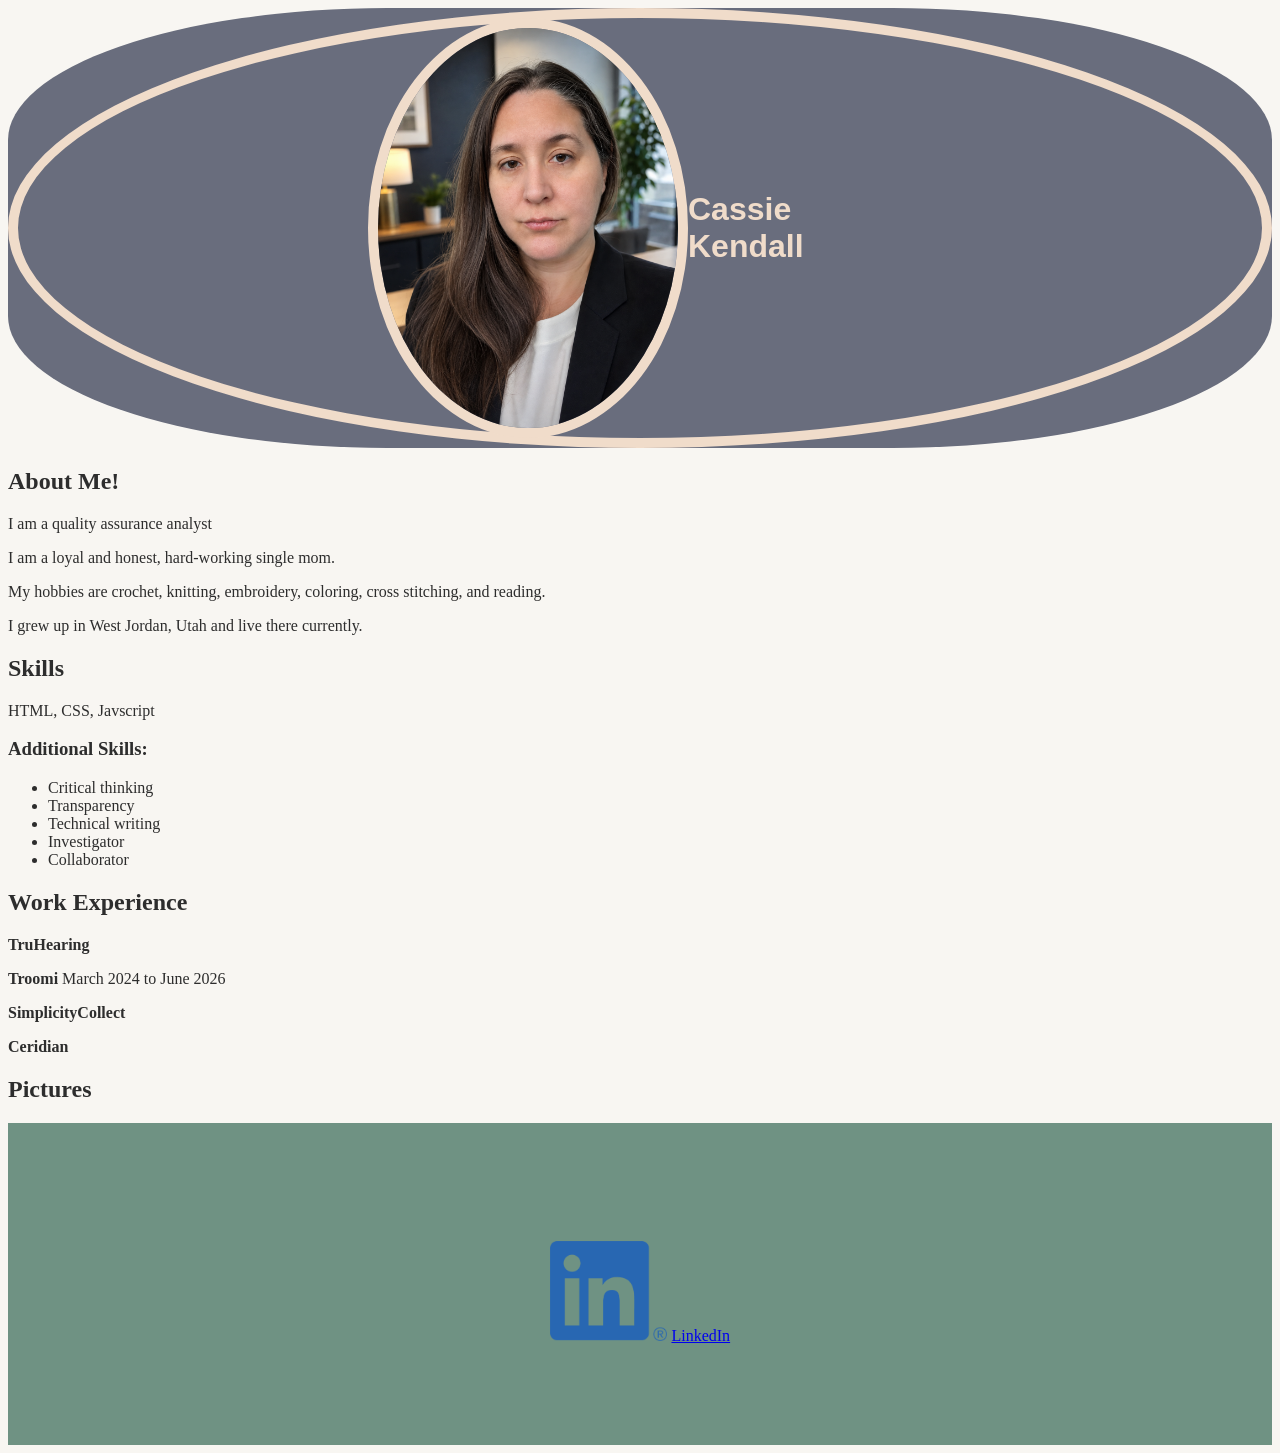
==== index.html @ 5a5cab31 "Initial upload html, css, images" ====
<!DOCTYPE html>
<html lang="en">
<head>
    <meta charset="UTF-8">
    <meta name="viewport" content="width=device-width, initial-scale=1.0">
    <title>Cassie Kendall</title>
    <link rel="stylesheet" href="styles.css">
</head>
<body>
    <header>
        <div class="intro">
        <img src="mypic.png" width="300" alt="Cassie Kendall" border="10px" class="border" align="center"/>
        
                 <h1>Cassie Kendall</h1>
                 
            </div>
              </header>
    <main class="main">
        <section>
            <h2>About Me!</h2>
            <p>I am a quality assurance analyst</p>
            <p>I am a loyal and honest, hard-working single mom.</p>
            <p>My hobbies are crochet, knitting, embroidery, coloring, cross stitching, and reading.</p>
            <p>I grew up in West Jordan, Utah and live there currently.</p>
        </section>
        <section>
            <h2>Skills</h2>
            <p>HTML, CSS, Javscript</p>
            <h3>Additional Skills:</h3>
            <ul>
            <li>Critical thinking</li>
            <li>Transparency</li>
            <li>Technical writing</li>
            <li>Investigator</li>
            <li>Collaborator</li>
            </ul>
        </section>
        <section>
            <h2>Work Experience</h2>
            <p><b>TruHearing</b></p>
            <p><b>Troomi </b>March 2024 to June 2026</p>
            <p><b>SimplicityCollect</b></p>
            <p><b>Ceridian</b></p>
        </section>
        <section>
            <h2>Pictures</h2>
        </section>
    </main>
<footer class="cntr">
    <br>
    <img src="LI-In-Bug.png" height="100" alt="LinkedIn icon"/>
    <a href="https://www.linkedin.com/in/cassandra-kendall-381301ab">LinkedIn</a>
    <br>
</footer>
</body>
</html>
---- styles.css ----
body {color:#2D2D2D; 
    background-color:#F8F6F2;}
header {display: flex;     
        justify-content: space-around;
        
        background-color:#696d7d;
        color:#f0dcca;
        border-radius: 30%;
        font-family:'Segoe UI', Tahoma, Geneva, Verdana, sans-serif
    }
footer {background-color:#6F9283;
    color:#F0DCCA;
    padding: 100px
}

.cntr {
    text-align: center;}
.intro {display: flex;
    
    align-items: center;
    
    border: 10px solid;
    border-radius: 80%;
    padding-left: 350px;
    padding-right: 350px;

    align-content: center;

    }
.border {border-radius: 50%}
.main {max-width: 800px}
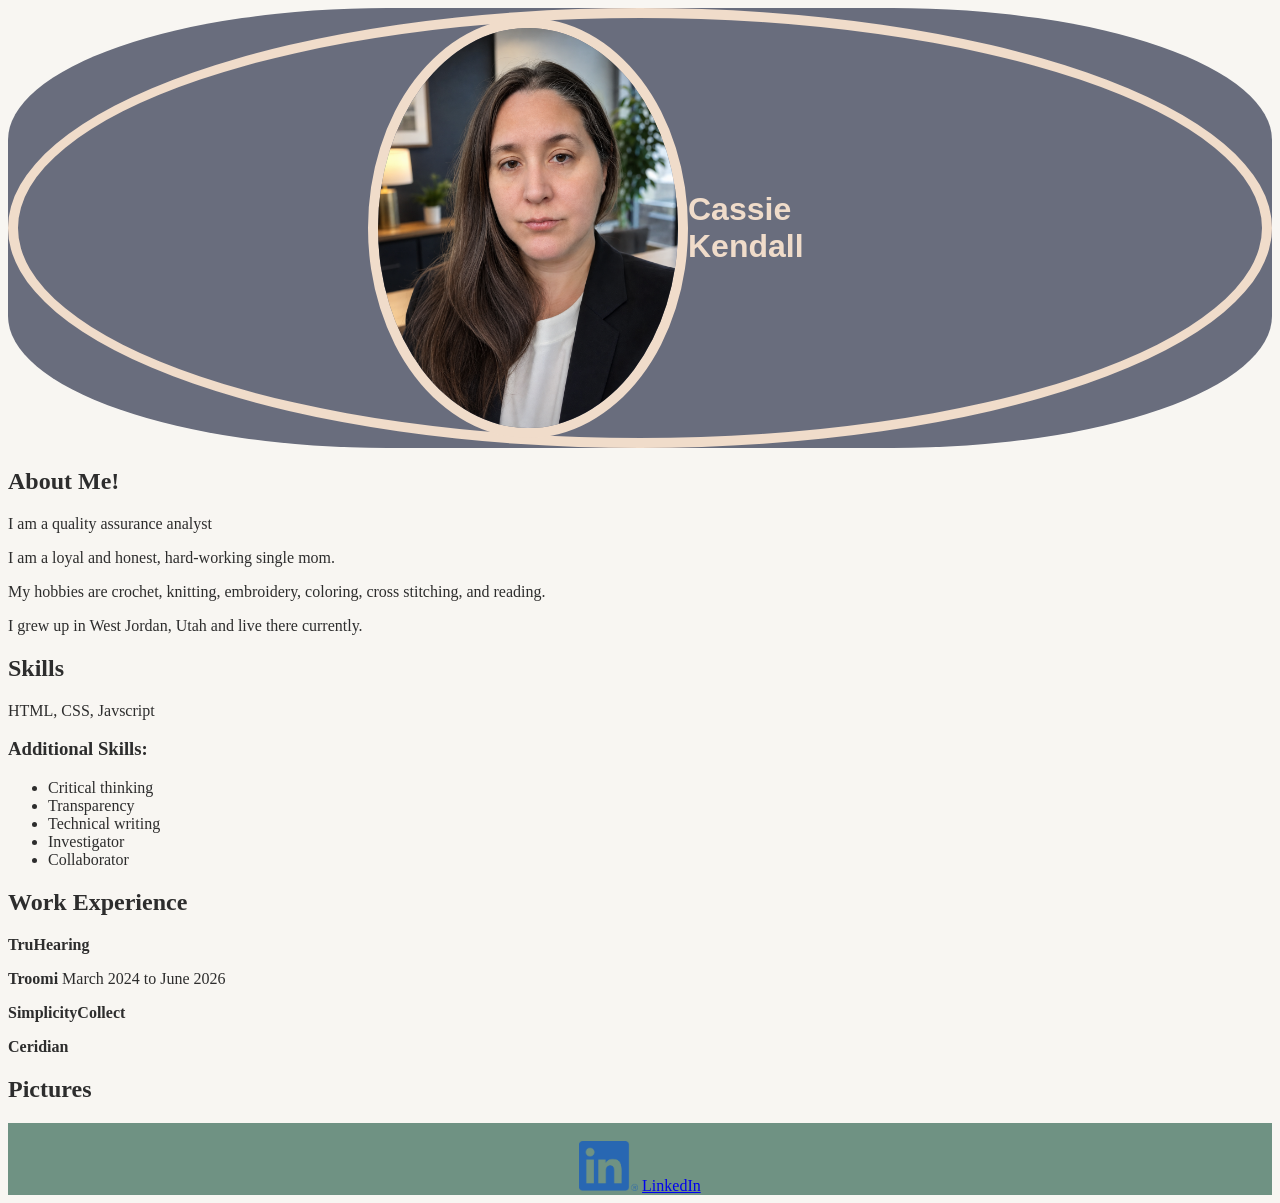
==== commit 5b641ae5: "smaller footer" ====
--- a/index.html
+++ b/index.html
@@ -48,7 +48,7 @@
     </main>
 <footer class="cntr">
     <br>
-    <img src="LI-In-Bug.png" height="100" alt="LinkedIn icon"/>
+    <img src="LI-In-Bug.png" height="50" alt="LinkedIn icon"/>
     <a href="https://www.linkedin.com/in/cassandra-kendall-381301ab">LinkedIn</a>
     <br>
 </footer>
--- a/styles.css
+++ b/styles.css
@@ -10,7 +10,7 @@
     }
 footer {background-color:#6F9283;
     color:#F0DCCA;
-    padding: 100px
+    
 }
 
 .cntr {
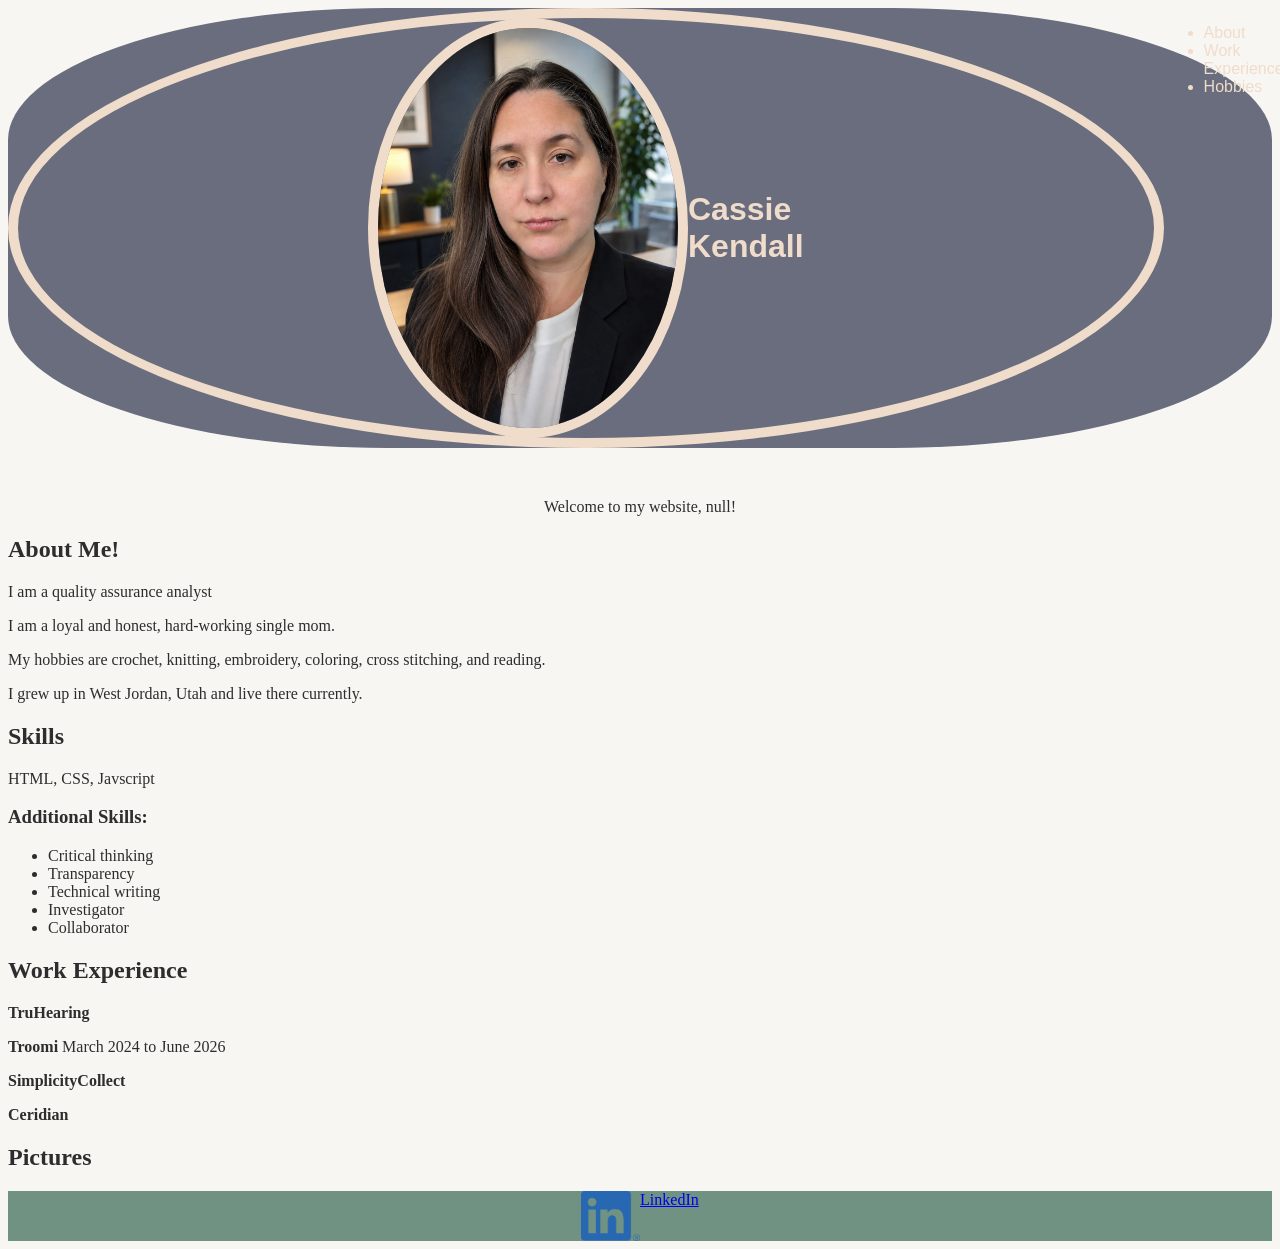
==== commit 7617ee63: "greeting pop up" ====
--- a/index.html
+++ b/index.html
@@ -14,7 +14,15 @@
                  <h1>Cassie Kendall</h1>
                  
             </div>
+            <nav>
+                <ul>
+                    <li>About</li>
+                    <li>Work Experience</li>
+                    <li>Hobbies</li>
+                </ul>
+            </nav>
               </header>
+              <div id="greeting"></div>
     <main class="main">
         <section>
             <h2>About Me!</h2>
@@ -23,6 +31,7 @@
             <p>My hobbies are crochet, knitting, embroidery, coloring, cross stitching, and reading.</p>
             <p>I grew up in West Jordan, Utah and live there currently.</p>
         </section>
+        <script src="index.js"></script>
         <section>
             <h2>Skills</h2>
             <p>HTML, CSS, Javscript</p>
@@ -46,11 +55,12 @@
             <h2>Pictures</h2>
         </section>
     </main>
-<footer class="cntr">
+<footer align="center" class="cntr">
     <br>
     <img src="LI-In-Bug.png" height="50" alt="LinkedIn icon"/>
     <a href="https://www.linkedin.com/in/cassandra-kendall-381301ab">LinkedIn</a>
     <br>
 </footer>
+
 </body>
 </html>
--- a/styles.css
+++ b/styles.css
@@ -1,8 +1,7 @@
 body {color:#2D2D2D; 
     background-color:#F8F6F2;}
 header {display: flex;     
-        justify-content: space-around;
-        
+        justify-content: stretch;
         background-color:#696d7d;
         color:#f0dcca;
         border-radius: 30%;
@@ -10,11 +9,12 @@
     }
 footer {background-color:#6F9283;
     color:#F0DCCA;
+  
     
 }
 
-.cntr {
-    text-align: center;}
+.cntr {display: flex;
+justify-content: center;}
 .intro {display: flex;
     
     align-items: center;
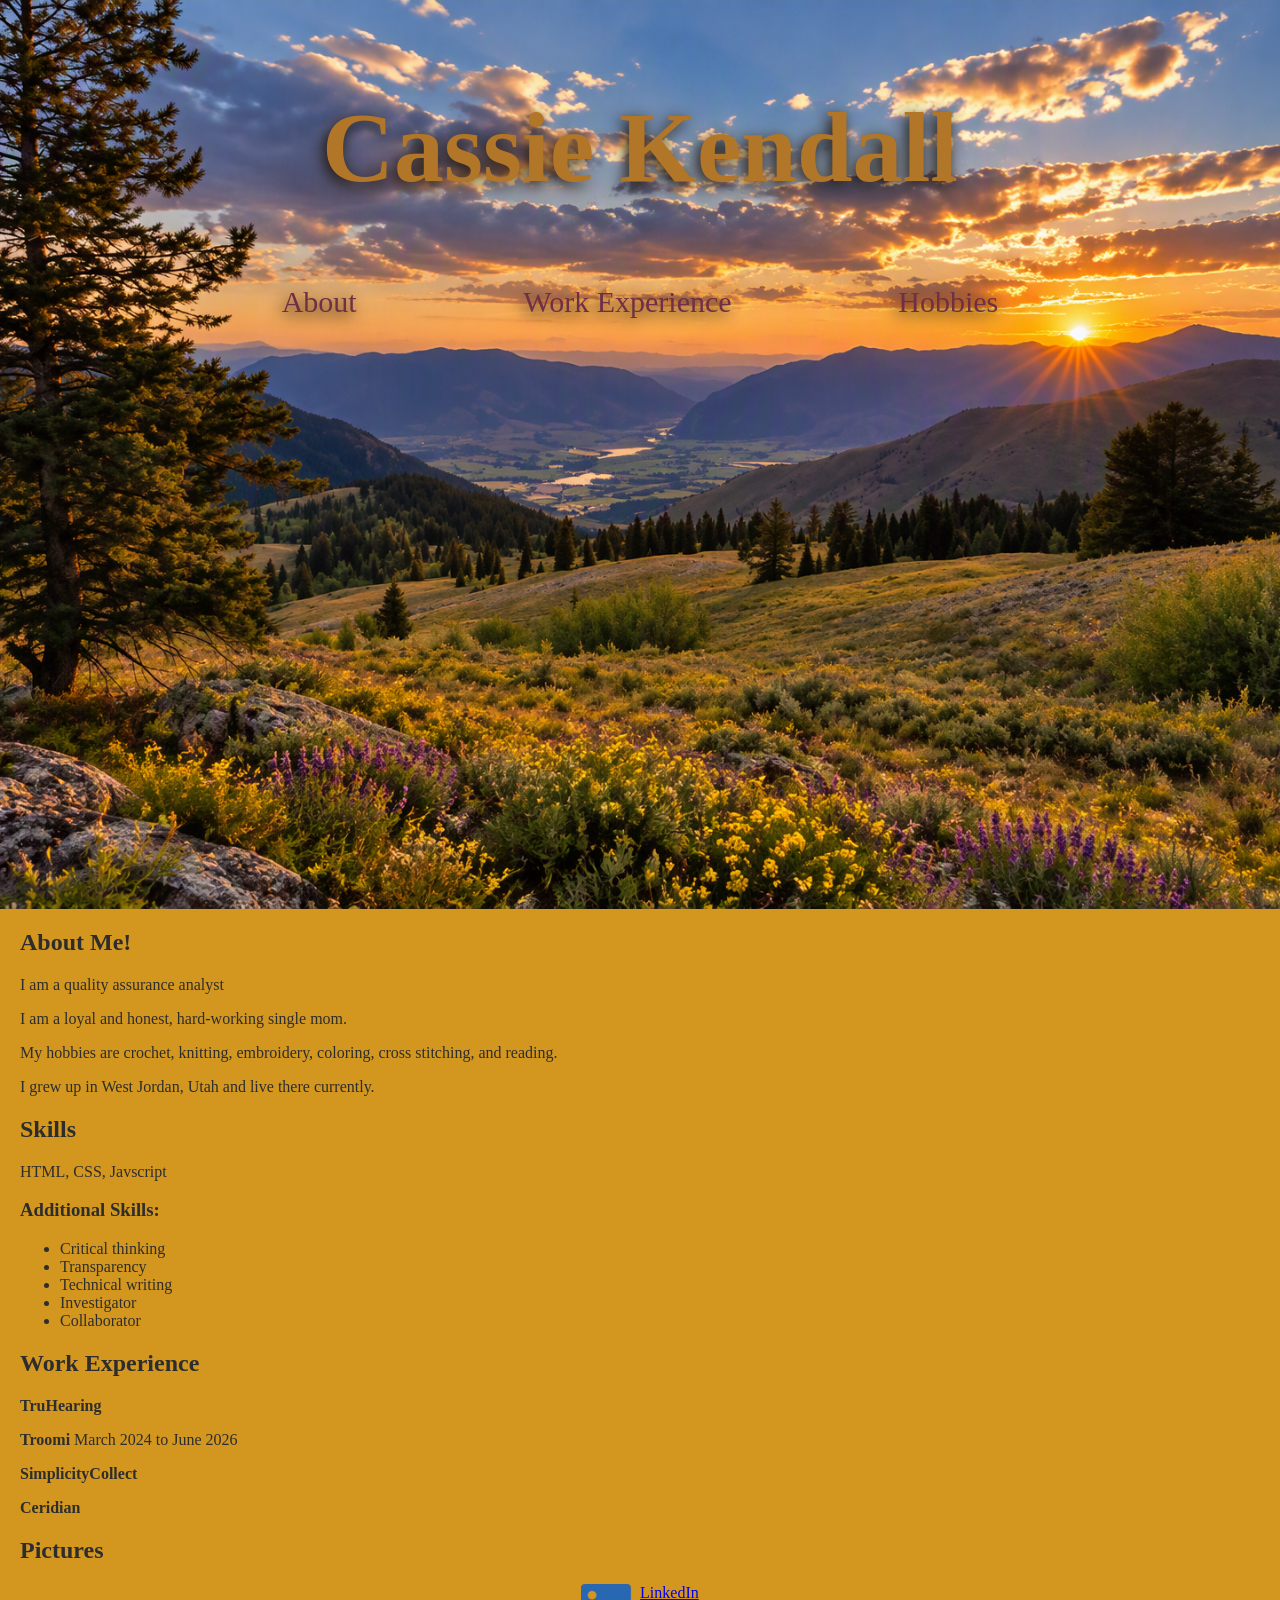
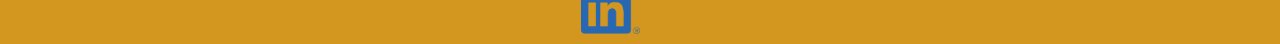
==== commit b615d72f: "total revamp changed background, added Heise photo" ====
--- a/index.html
+++ b/index.html
@@ -7,22 +7,20 @@
     <link rel="stylesheet" href="styles.css">
 </head>
 <body>
-    <header>
-        <div class="intro">
-        <img src="mypic.png" width="300" alt="Cassie Kendall" border="10px" class="border" align="center"/>
-        
-                 <h1>Cassie Kendall</h1>
+    <header class="header">
+        <div>
+             <h1 class="title">Cassie Kendall</h1>
                  
-            </div>
-            <nav>
-                <ul>
+        </div>
+        <nav>
+                <ul class="menu" list style type="none">
                     <li>About</li>
                     <li>Work Experience</li>
                     <li>Hobbies</li>
-                </ul>
-            </nav>
+            </ul>
+        </nav>
               </header>
-              <div id="greeting"></div>
+              
     <main class="main">
         <section>
             <h2>About Me!</h2>
@@ -61,6 +59,6 @@
     <a href="https://www.linkedin.com/in/cassandra-kendall-381301ab">LinkedIn</a>
     <br>
 </footer>
-
+<!-- <div id="greeting"></div> -->
 </body>
 </html>
--- a/styles.css
+++ b/styles.css
@@ -1,18 +1,45 @@
 body {color:#2D2D2D; 
-    background-color:#F8F6F2;}
-header {display: flex;     
-        justify-content: stretch;
-        background-color:#696d7d;
-        color:#f0dcca;
-        border-radius: 30%;
-        font-family:'Segoe UI', Tahoma, Geneva, Verdana, sans-serif
+    background-color:#d3971f;
+    margin: 0px;
+    padding: 0px;}
+header {background-image: url("heise.png");
+        background-position: center;
+        background-size: cover;
+        background-repeat: no-repeat;
+      display: flex;
+      flex-direction: column;  
+        
     }
-footer {background-color:#6F9283;
+footer {
     color:#F0DCCA;
-  
-    
+    margin: 10px;
 }
+main {margin: 20px;}
 
+
+
+.header {font-family:cursive;
+        color: #b27628;
+        text-shadow: -3px 4px 15px #1c1308;
+font-size: 50px;
+   padding: 80px 50px 5px;
+
+
+}
+.title {display: flex;
+justify-content: center;
+margin: 0px 0px 5px;
+padding: 10px;
+}
+.menu {display: flex;
+    justify-content: space-evenly;
+    font-family:cursive;
+        color: #6e3047;
+        text-shadow: -3px 4px 15px #1c1308;
+font-size: 30px;
+padding: 0px 0px 520px;
+margin: 65px;
+}
 .cntr {display: flex;
 justify-content: center;}
 .intro {display: flex;
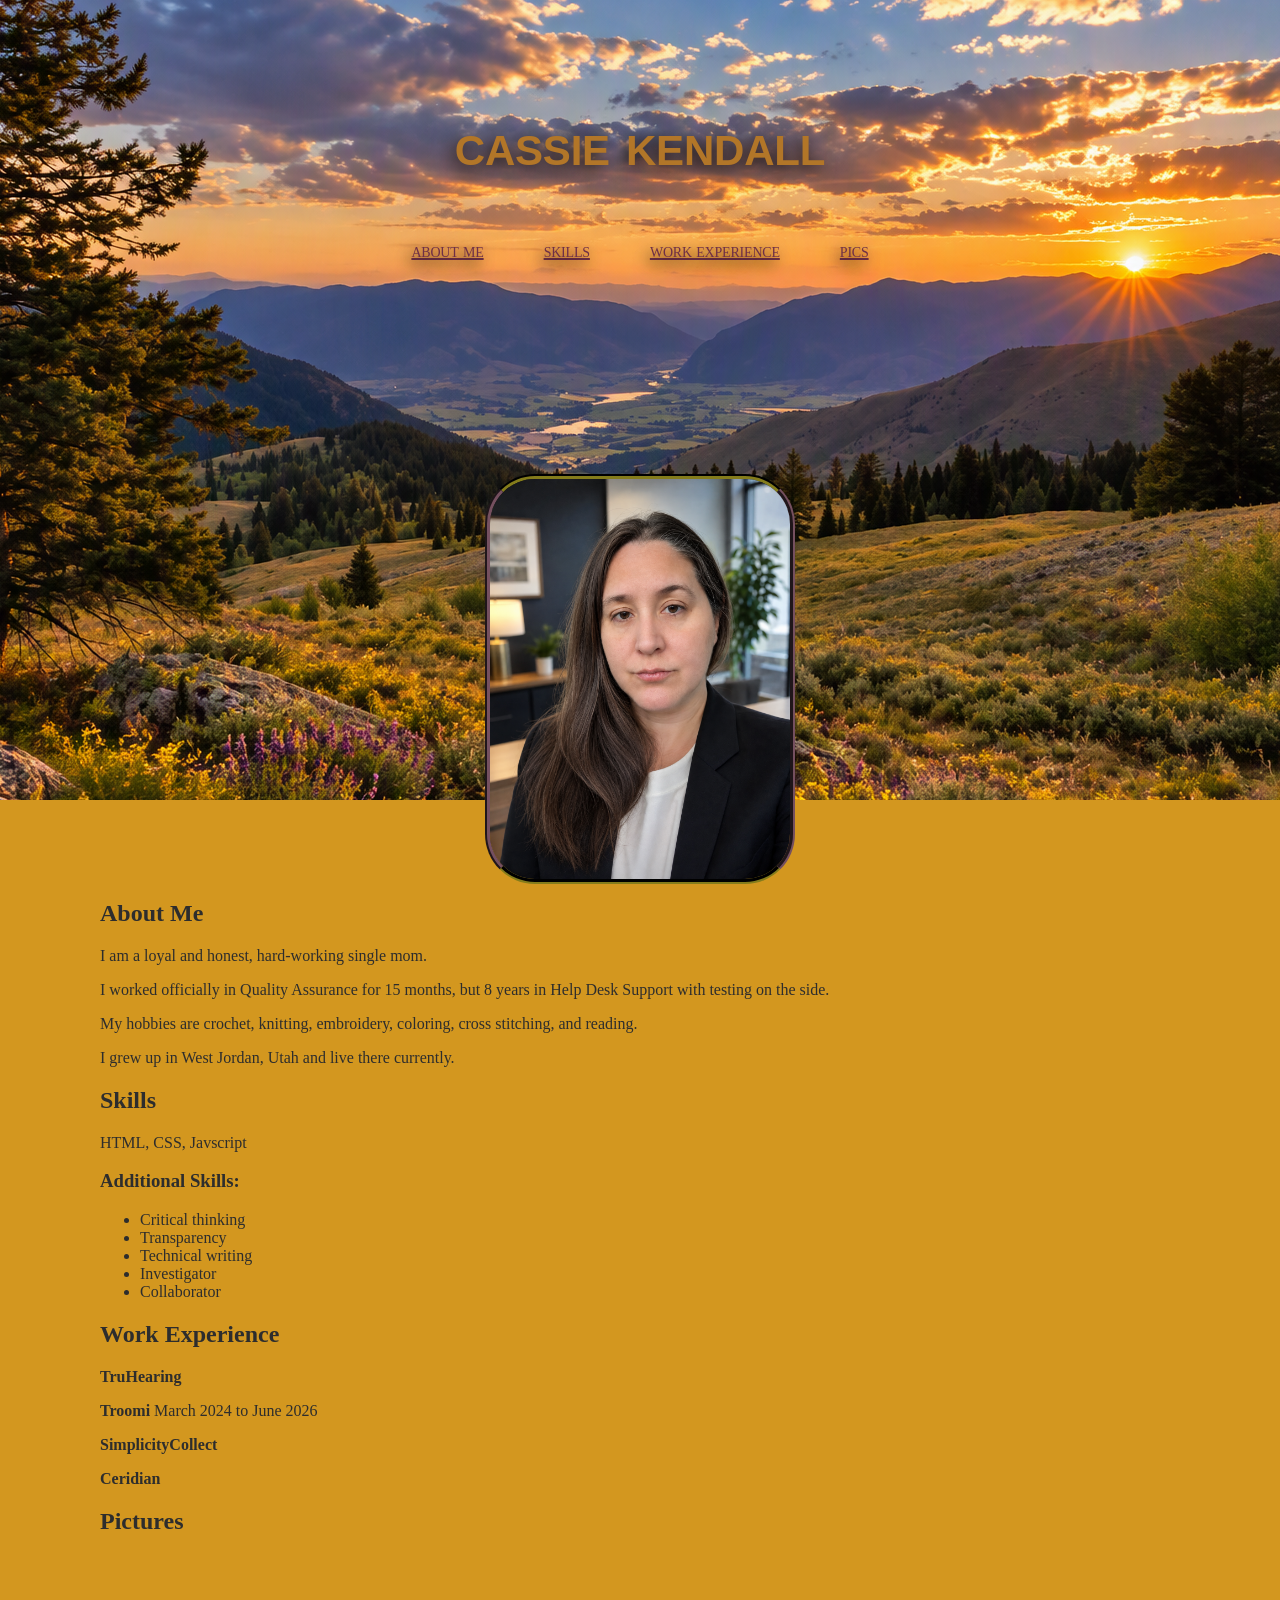
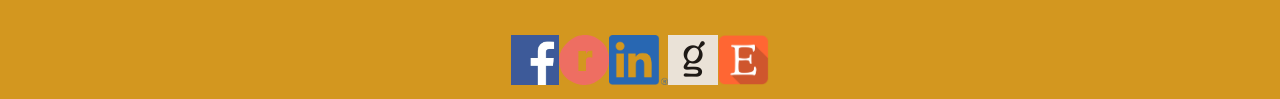
==== commit 8725e43a: "social media and nav bar Added social media links and interactive nav bar. Also added profile pic" ====
--- a/index.html
+++ b/index.html
@@ -10,55 +10,80 @@
     <header class="header">
         <div>
              <h1 class="title">Cassie Kendall</h1>
-                 
         </div>
-        <nav>
-                <ul class="menu" list style type="none">
-                    <li>About</li>
-                    <li>Work Experience</li>
-                    <li>Hobbies</li>
-            </ul>
-        </nav>
+            <nav>
+                <ul class="nav">
+                    <li><a href="#about">About Me</a></li>
+                    <li><a href="#skills">Skills</a></li>
+                    <li><a href="#work">Work Experience</a></li>
+                    
+                    <li><a href="#pics">Pics</a></li>
+                </ul>
+            </nav>
+            <div class="overlay-image">
+    
+                <img src="mypic.png" style="width: 300px; border-radius: 50px; border: 5px groove; border-top-color: #302d0a; border-right-color: #75505f; border-bottom-color: #302d0a; border-left-color: #75505f">  
+            </div>
               </header>
               
-    <main class="main">
-        <section>
-            <h2>About Me!</h2>
-            <p>I am a quality assurance analyst</p>
+    <main>
+        <section id="about">
+            <h2>About Me</h2>
+            
             <p>I am a loyal and honest, hard-working single mom.</p>
+            <p>I worked officially in Quality Assurance for 15 months, but 8 years in Help Desk Support with testing on the side. </p>
             <p>My hobbies are crochet, knitting, embroidery, coloring, cross stitching, and reading.</p>
             <p>I grew up in West Jordan, Utah and live there currently.</p>
         </section>
-        <script src="index.js"></script>
-        <section>
+        <section id="skills">
             <h2>Skills</h2>
             <p>HTML, CSS, Javscript</p>
             <h3>Additional Skills:</h3>
             <ul>
-            <li>Critical thinking</li>
-            <li>Transparency</li>
-            <li>Technical writing</li>
-            <li>Investigator</li>
-            <li>Collaborator</li>
+                <li>Critical thinking</li>
+                <li>Transparency</li>
+                <li>Technical writing</li>
+                <li>Investigator</li>
+                <li>Collaborator</li>
             </ul>
         </section>
-        <section>
+        <section id="work">
             <h2>Work Experience</h2>
             <p><b>TruHearing</b></p>
             <p><b>Troomi </b>March 2024 to June 2026</p>
             <p><b>SimplicityCollect</b></p>
             <p><b>Ceridian</b></p>
         </section>
-        <section>
+        <section id="pics">
             <h2>Pictures</h2>
         </section>
     </main>
-<footer align="center" class="cntr">
-    <br>
-    <img src="LI-In-Bug.png" height="50" alt="LinkedIn icon"/>
-    <a href="https://www.linkedin.com/in/cassandra-kendall-381301ab">LinkedIn</a>
-    <br>
-</footer>
+    <footer align="center" class="cntr">
+        <br>
+        <a href="https://www.facebook.com/cterrykendall/">
+            <img src="facebook.png" height="50" alt="facebook icon">
+        </a>
+        
+        <a href="https://www.ravelry.com/people/mavindrummer">
+            <img src="secondary.svg" height="50" alt="ravelry icon"/>
+        </a>
+        
+        <a href="https://www.linkedin.com/in/cassandra-kendall-381301ab">
+            <img src="LI-In-Bug.png" height="50" alt="LinkedIn icon"/>
+        </a>
+        
+        <a href="https://www.goodreads.com/user/show/42817031-cassie-mcsassy">
+            <img src="goodreads.jpg" height="50" alt="goodreads icon"/>
+        </a>
+        
+        
+        <a href="https://www.etsy.com/shop/CassieMcSassyCraft?etsrc=sdt">
+            <img src="etsy.png" height="50" alt="Etsy icon">
+        </a>
+        <br>
+    </footer>
+    <script src="index.js" ></script>
 <!-- <div id="greeting"></div> -->
+ 
 </body>
 </html>
--- a/styles.css
+++ b/styles.css
@@ -2,43 +2,77 @@
     background-color:#d3971f;
     margin: 0px;
     padding: 0px;}
-header {background-image: url("heise.png");
-        background-position: center;
-        background-size: cover;
+header {background-image: url("heise.png"); 
+        background-position: center center;
+        background-size: auto;
         background-repeat: no-repeat;
+    
+        /* used chatgpt to figure out how to add background image that does not repeat */
       display: flex;
-      flex-direction: column;  
-        
+      flex-direction: column; 
+      max-width: 100%;
+      height: 800px;
+      
     }
 footer {
     color:#F0DCCA;
     margin: 10px;
 }
-main {margin: 20px;}
+main {margin: 100px;
+}
+
+nav {display: flex;
+justify-content: center;
+width: 100%;}
+.overlay-image {
+     display: flex;
+     justify-content: center;
+    object-fit: cover;
+    margin: 10px;
+    
+}
+.header {
+    /* font-family:cursive; */
+        color: #b27628;
+        text-shadow: -3px 4px 15px #1c1308;
+font-size: 30px;
+/* gap: 60px; */
+   /* padding: 10px 0px 0px; */
+font-family: Verdana, Geneva, sans-serif;
+letter-spacing: -0.2px;
+word-spacing: -0.4px;
+font-weight: 400;
+font-style: normal;
+font-variant: small-caps;
+text-transform: lowercase;
+
+}
+
+
+.title {display: flex;
+        justify-content: center;
+        padding-top: 70px;
+        height: 50px;
+
+}
 
 
 
-.header {font-family:cursive;
-        color: #b27628;
-        text-shadow: -3px 4px 15px #1c1308;
-font-size: 50px;
-   padding: 80px 50px 5px;
-
-
+.nav {display: flex;
+    justify-content: center;
+    flex-flow: wrap;
+    gap: 60px;
+    padding: 0;
+    margin-bottom: 200px;
+    list-style-type: none;
+    align-items: center;
+    
 }
-.title {display: flex;
-justify-content: center;
-margin: 0px 0px 5px;
-padding: 10px;
-}
-.menu {display: flex;
-    justify-content: space-evenly;
+.nav a {
+    color: #6e3047;
     font-family:cursive;
-        color: #6e3047;
-        text-shadow: -3px 4px 15px #1c1308;
-font-size: 30px;
-padding: 0px 0px 520px;
-margin: 65px;
+    text-shadow: -3px 4px 15px #1c1308;
+    font-size: 20px;
 }
 .cntr {display: flex;
 justify-content: center;}
@@ -55,4 +89,3 @@
 
     }
 .border {border-radius: 50%}
-.main {max-width: 800px}
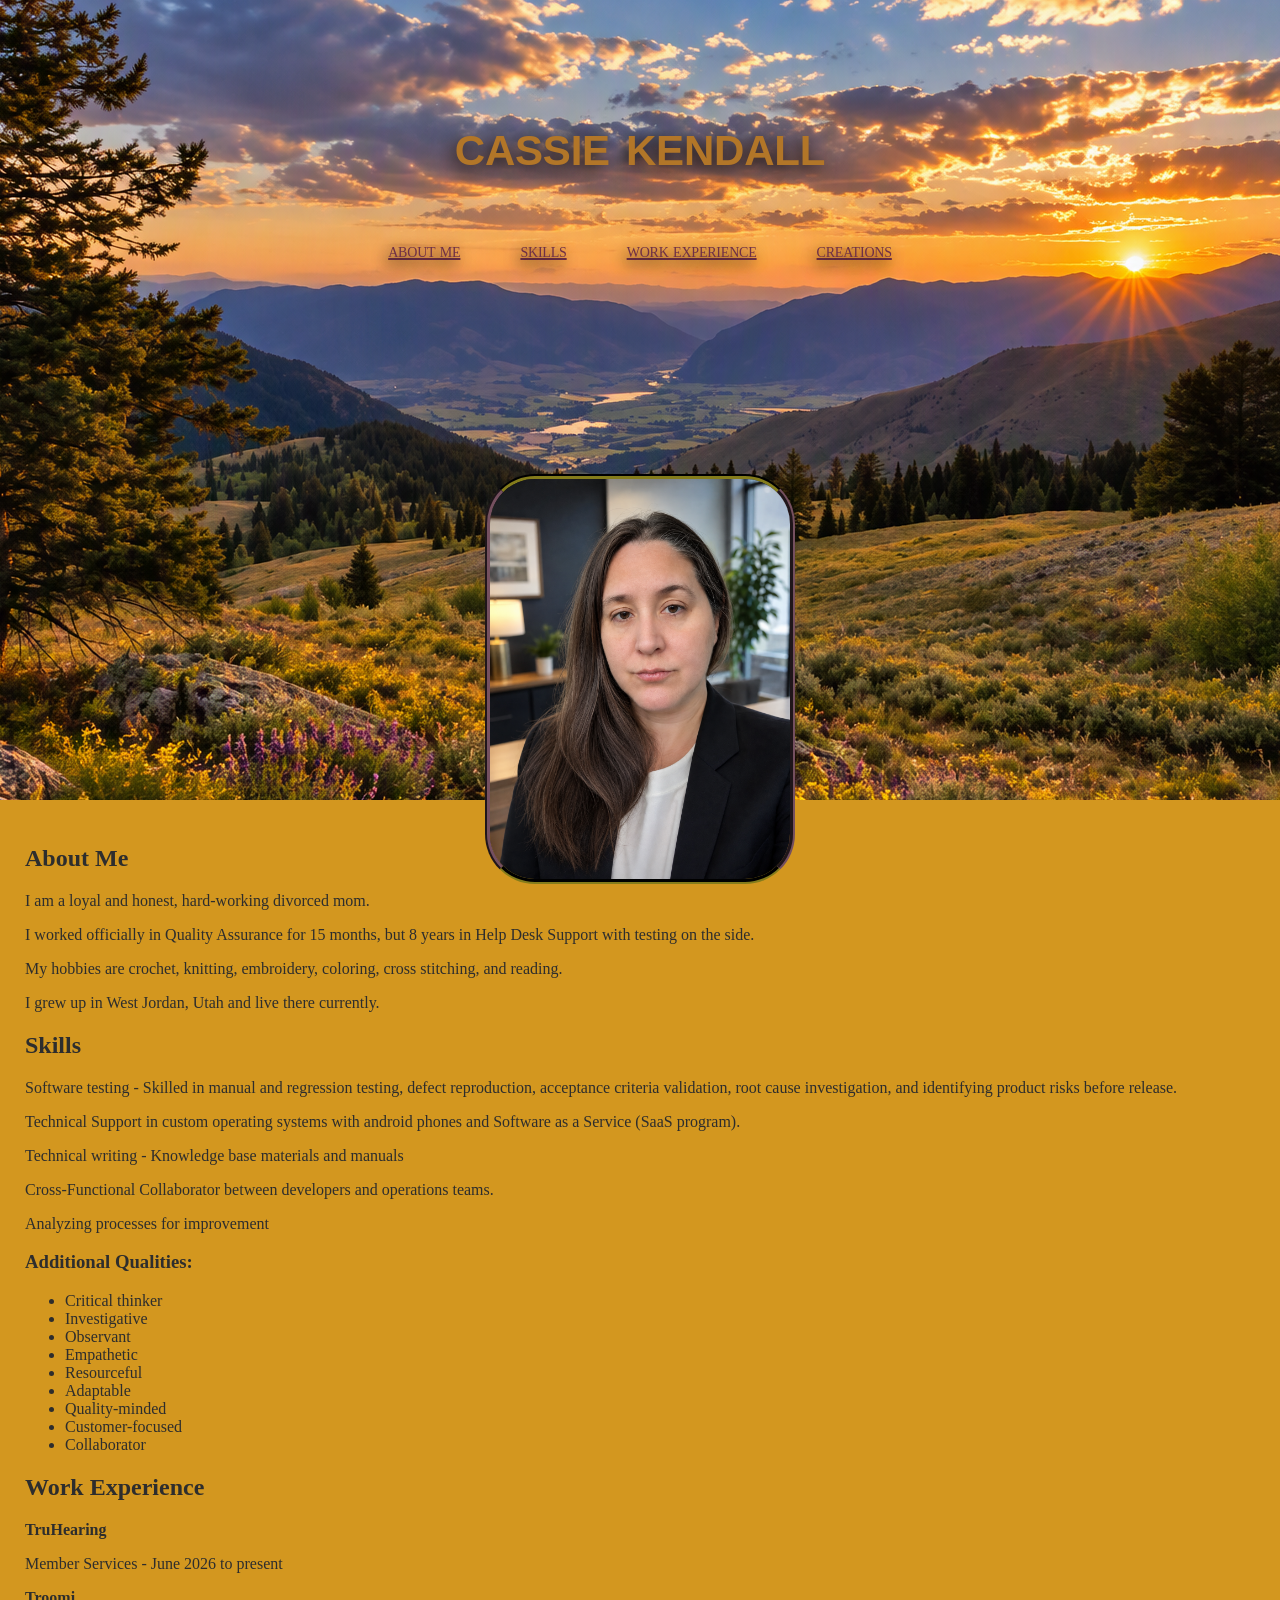
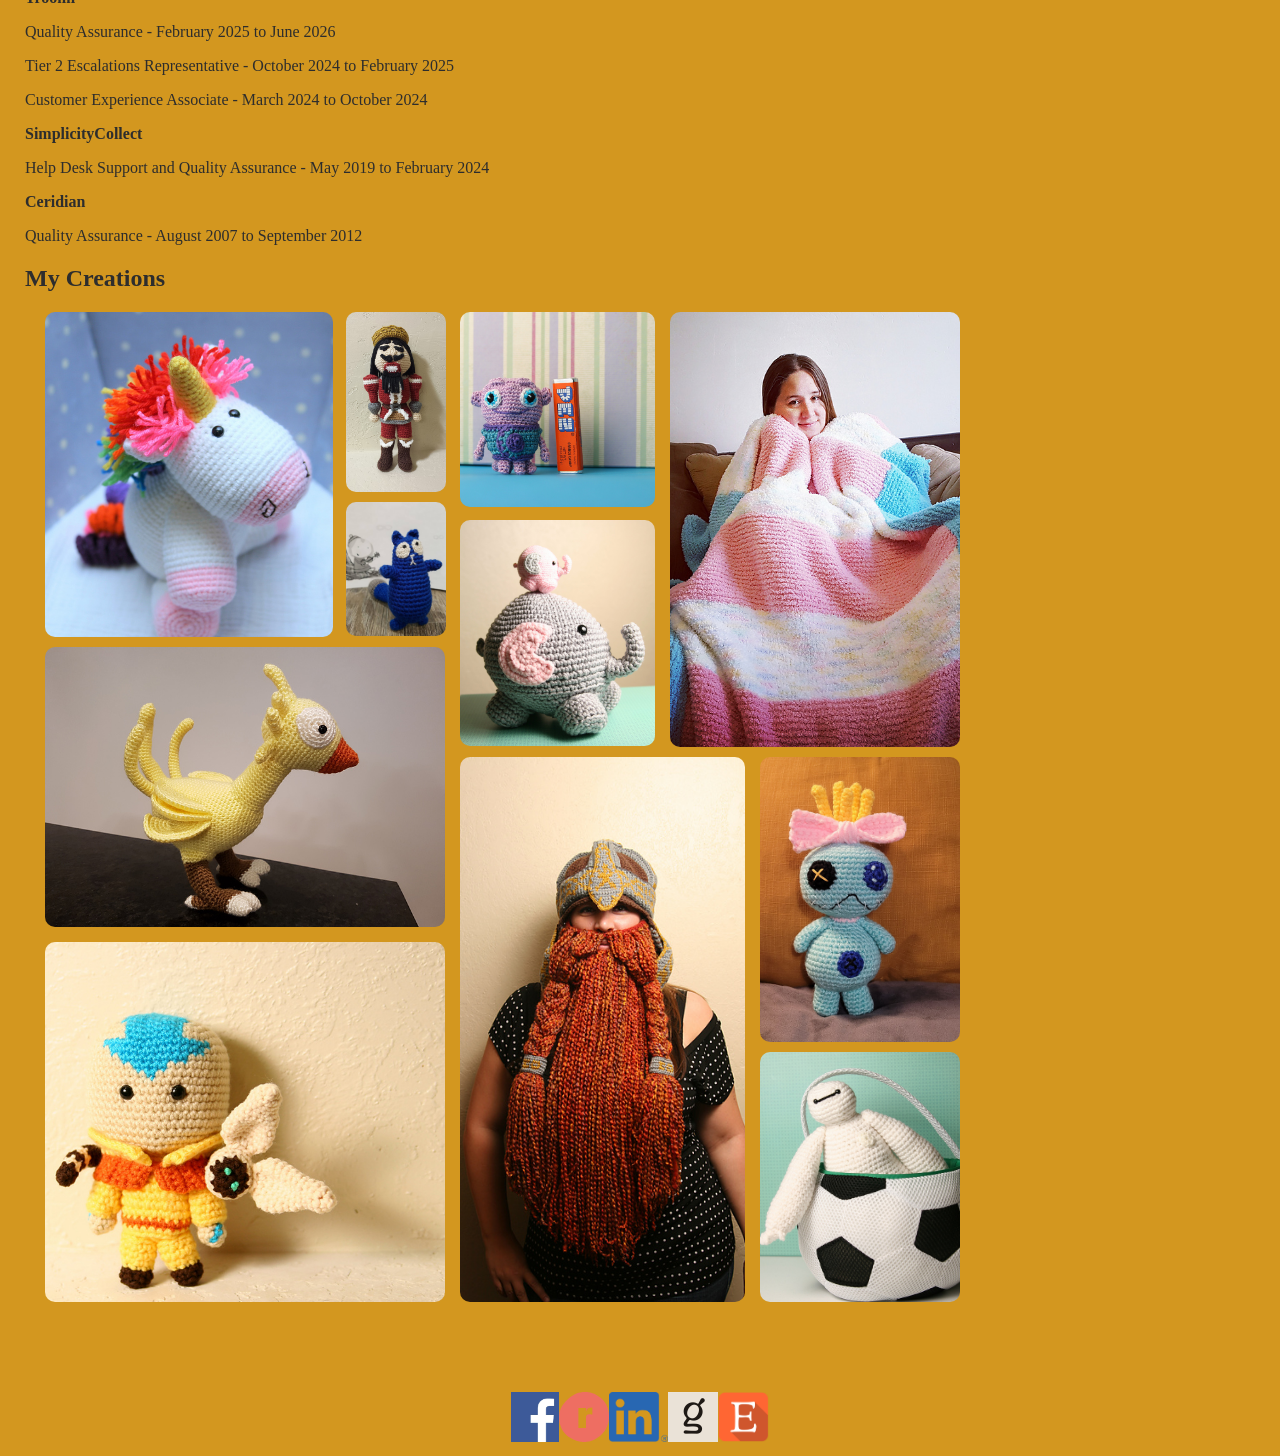
==== commit 04cf5c19: "creations gallery" ====
--- a/index.html
+++ b/index.html
@@ -16,8 +16,7 @@
                     <li><a href="#about">About Me</a></li>
                     <li><a href="#skills">Skills</a></li>
                     <li><a href="#work">Work Experience</a></li>
-                    
-                    <li><a href="#pics">Pics</a></li>
+                    <li><a href="#pics">Creations</a></li>
                 </ul>
             </nav>
             <div class="overlay-image">
@@ -27,36 +26,76 @@
               </header>
               
     <main>
-        <section id="about">
-            <h2>About Me</h2>
-            
-            <p>I am a loyal and honest, hard-working single mom.</p>
-            <p>I worked officially in Quality Assurance for 15 months, but 8 years in Help Desk Support with testing on the side. </p>
-            <p>My hobbies are crochet, knitting, embroidery, coloring, cross stitching, and reading.</p>
-            <p>I grew up in West Jordan, Utah and live there currently.</p>
-        </section>
-        <section id="skills">
-            <h2>Skills</h2>
-            <p>HTML, CSS, Javscript</p>
-            <h3>Additional Skills:</h3>
-            <ul>
-                <li>Critical thinking</li>
-                <li>Transparency</li>
-                <li>Technical writing</li>
-                <li>Investigator</li>
-                <li>Collaborator</li>
-            </ul>
-        </section>
-        <section id="work">
-            <h2>Work Experience</h2>
-            <p><b>TruHearing</b></p>
-            <p><b>Troomi </b>March 2024 to June 2026</p>
-            <p><b>SimplicityCollect</b></p>
-            <p><b>Ceridian</b></p>
-        </section>
-        <section id="pics">
-            <h2>Pictures</h2>
-        </section>
+        <div>
+
+            <section id="about">
+                <h2>About Me</h2>
+                
+                <p>I am a loyal and honest, hard-working divorced mom.</p>
+                <p>I worked officially in Quality Assurance for 15 months, but 8 years in Help Desk Support with testing on the side. </p>
+                <p>My hobbies are crochet, knitting, embroidery, coloring, cross stitching, and reading.</p>
+                <p>I grew up in West Jordan, Utah and live there currently.</p>
+            </section>
+    
+
+            <section id="skills">
+                <h2>Skills</h2>
+                <p>Software testing - Skilled in manual and regression testing, defect reproduction, acceptance criteria validation, root cause investigation, and identifying product risks before release.</p>
+                <p>Technical Support in custom operating systems with android phones and Software as a Service (SaaS program).</p>
+                <p>Technical writing - Knowledge base materials and manuals</p>
+                
+                <p>Cross-Functional Collaborator between developers and operations teams.</p>
+                <p>Analyzing processes for improvement</p>
+                <h3>Additional Qualities:</h3>
+                <ul>
+                    <li>Critical thinker</li>
+                    <li>Investigative</li>
+                    <li>Observant</li>
+                    <li>Empathetic</li>
+                    <li>Resourceful</li>
+                    <li>Adaptable</li>
+                    <li>Quality-minded</li>
+                    
+                    <li>Customer-focused</li>
+                    
+                    <li>Collaborator</li>
+                    
+                </ul>
+            </section>
+            <section id="work">
+                <h2>Work Experience</h2>
+                <p><b>TruHearing</b></p>
+                <p>Member Services - June 2026 to present</p>
+                <p><b>Troomi</b></p>
+                <p>Quality Assurance - February 2025 to June 2026</p>
+                <p>Tier 2 Escalations Representative - October 2024 to February 2025</p>
+                <p>Customer Experience Associate - March 2024 to October 2024</p>
+                <p><b>SimplicityCollect</b></p>
+                <p>Help Desk Support and Quality Assurance - May 2019 to February 2024</p>
+                <p><b>Ceridian</b></p>
+                <p>Quality Assurance - August 2007 to September 2012</p>
+            </section>
+            <section id="pics">
+                <h2>My Creations</h2>
+                <div class="container">
+                    <center>
+                        <img class="avatar" src="avatar.jpg" alt="crochet Avatar">
+                        <img class="baymax" src="baymax.jpg" alt="crochet Baymax">
+                        <img class="bird" src="bird.jpg" alt="crochet bird">
+                        <img class="blanket" src="blanket.jpg" alt="crochet blanket">
+                        <img class="boov" src="boov.jpg" alt="crochet Boov">
+                        <img class="gimli" src="gimli.jpg" alt="crochet Gimli hat">
+                        <img class="lilo" src="lilotoy.JPG" alt="Lilo's crochet doll">
+                        <img class="nuts" src="nutcracker.jpg" alt="crochet Christmas nutcracker">
+                        <img class="cat" src="cat.jpg" alt="crochet cat">
+                        <img class="elephants" src="elephants.jpg" alt="crochet elephants">
+                        <img class="unicorn" src="unicorn.jpg" alt="crochet unicorn">
+                        <!-- <img class="zelda" src="zelda.jpg" alt="crochet Zelda"> -->
+                        
+                    </center>
+                </div>
+                </section>
+        </div>
     </main>
     <footer align="center" class="cntr">
         <br>
--- a/styles.css
+++ b/styles.css
@@ -18,17 +18,23 @@
     color:#F0DCCA;
     margin: 10px;
 }
-main {margin: 100px;
+main {margin: 45px 10px 1100px 25px;
+    /* display: flex; */
+    /* flex-direction: column; */
+         
+    
 }
 
 nav {display: flex;
 justify-content: center;
 width: 100%;}
+
 .overlay-image {
      display: flex;
      justify-content: center;
     object-fit: cover;
     margin: 10px;
+    
     
 }
 .header {
@@ -88,4 +94,211 @@
     align-content: center;
 
     }
-.border {border-radius: 50%}
+/* .border {border-radius: 50%} */
+
+
+/* used codepen template to create collage */
+.container{
+    display:flex;
+    position:absolute;
+    
+    
+}
+.avatar {
+    width: 400px;
+    height: 360px;
+    z-index: 1;
+    position: absolute; left: 20px; top:630px;
+    object-fit: cover;
+    border-radius: 10px 10px 10px 10px;
+    padding: 0px;
+}
+.avatar:hover{
+    transform: scale(125%);
+    transition: transform .3s;
+    box-shadow: 0px 0px 33px #75505f;
+    height: 360px;
+    width: 400px;
+    z-index: 100;
+}
+.baymax{
+    width: 200px;
+    height: 250px;
+    z-index: 1;
+    position: absolute; left: 735px; top: 740px;
+    object-fit: cover;
+    border-radius: 10px 10px 10px 10px;
+    padding: 0px;
+}
+.baymax:hover{
+    transform: scale(125%);
+    transition: transform .3s;
+    box-shadow: 0px 0px 33px #75505f;
+    width: 200px;
+    height: 250px;
+    z-index: 100;
+}
+.bird{
+    width: 400px;
+    height: 280px;
+    z-index: 1;
+    position: absolute; left:20px; top:335px;
+    object-fit: cover;
+    border-radius: 10px 10px 10px 10px;
+    padding: 0px;
+}
+.bird:hover{
+    transform: scale(125%);
+    transition: transform .3s;
+    box-shadow: 0px 0px 33px #75505f;
+    width: 400px;
+    height: 280px;
+    z-index: 100;
+}
+.blanket{
+   width: 290px;
+  height: 435px;
+  z-index: 1;
+  position:absolute; left:645px; top:0px;
+    object-fit: cover;
+    border-radius: 10px 10px 10px 10px;
+    padding: 0px;
+}
+.blanket:hover{
+    transform: scale(125%);
+    transition: transform .3s;
+    box-shadow: 0px 0px 33px #75505f;
+    width: 290px;
+  height: 435px;
+  z-index: 100;
+}
+.boov{width: 195px;
+    height: auto;
+    z-index: 1;
+    position: absolute; left:435px; top:0px;
+    object-fit: cover;
+    border-radius: 10px 10px 10px 10px;
+    padding: 0px;
+}
+.boov:hover{transform:scale(125%);
+    transition: transform .3s;
+    box-shadow: 0px 0px 33px #75505f;
+    width: 195px;
+    height: auto;
+    z-index: 100;
+}
+.gimli{width: 285px;
+    height: 545px;
+    z-index: 1;
+    position:absolute; left: 435px; top:445px;
+  object-fit: cover;
+  border-radius: 10px 10px 10px 10px;
+  padding: 0px; 
+}
+.gimli:hover{
+transform: scale(125%);
+transition: transform .3s;
+  box-shadow: 0px 0px 33px #75505f;
+  width: 285px;
+    height: 545px;
+    z-index: 100;
+}
+.lilo {width: 200px;
+  height: 285px;
+  z-index: 1;
+  position:absolute; left: 735px; top:445px;
+  object-fit: cover;
+  border-radius: 10px 10px 10px 10px;
+  padding: 0px; 
+}
+.lilo:hover{
+transform: scale(125%);
+transition: transform .3s;
+  box-shadow: 0px 0px 33px #75505f;
+  width: 200px;
+  height: 285px;
+  z-index: 100;
+}
+.nuts {width: 100px;
+  height: 180px;
+  z-index: 1;
+  position:absolute; left:321px; top:0px;
+  object-fit: cover;
+  border-radius: 10px 10px 10px 10px;
+  padding: 0px; 
+}
+.nuts:hover{
+transform: scale(125%);
+transition: transform .3s;
+  box-shadow: 0px 0px 33px #75505f;
+  width: 100px;
+  height: 180px;
+  z-index: 100;
+}
+.cat {width: 100px;
+  height: auto;
+  z-index: 1;
+  position: absolute; left:321px; top: 190px;px;
+  object-fit: cover;
+  border-radius: 10px 10px 10px 10px;
+  padding: 0px; 
+}
+.cat:hover{
+transform: scale(125%);
+transition: transform .3s;
+  box-shadow: 0px 0px 33px #75505f;
+  width: 100px;
+  height: auto;
+  z-index: 100;
+}
+.elephants {width: 195px;
+  height: auto;
+  z-index: 1;
+  position:absolute; left:435px; top:208px;
+  object-fit: cover;
+  border-radius: 10px 10px 10px 10px;
+  padding: 0px; 
+}
+.elephants:hover{
+transform: scale(125%);
+transition: transform .3s;
+  box-shadow: 0px 0px 33px #75505f;
+  width: 195px;
+  height: auto;
+  z-index: 100;
+}
+.unicorn {
+  width: 288px;
+  height: 325px;
+  z-index: 1;
+  position:absolute; left:20px; top:0px;
+  object-fit: cover;
+  border-radius: 10px 10px 10px 10px;
+  padding: 0px; 
+}
+.unicorn:hover{
+transform: scale(125%);
+transition: transform .3s;
+  box-shadow: 0px 0px 33px #75505f;
+ width: 288px;
+  height: 325px;
+  z-index: 100;
+}
+
+
+/* Used ChatGPT to help configure a mobile friendly version */
+@media screen and (max-width: 600px) {
+    main {
+        margin-top: 100px;
+        margin-bottom: 450px;
+        margin-right: auto;
+        margin-left: 5px;
+    }
+    .header {font-size: 18px;}
+    header {height: 750px;
+        }
+    .nav {margin-bottom: 150px;
+        margin-top: 30px;
+        gap: 20px;}
+    .container {scale: 35%;}
+}
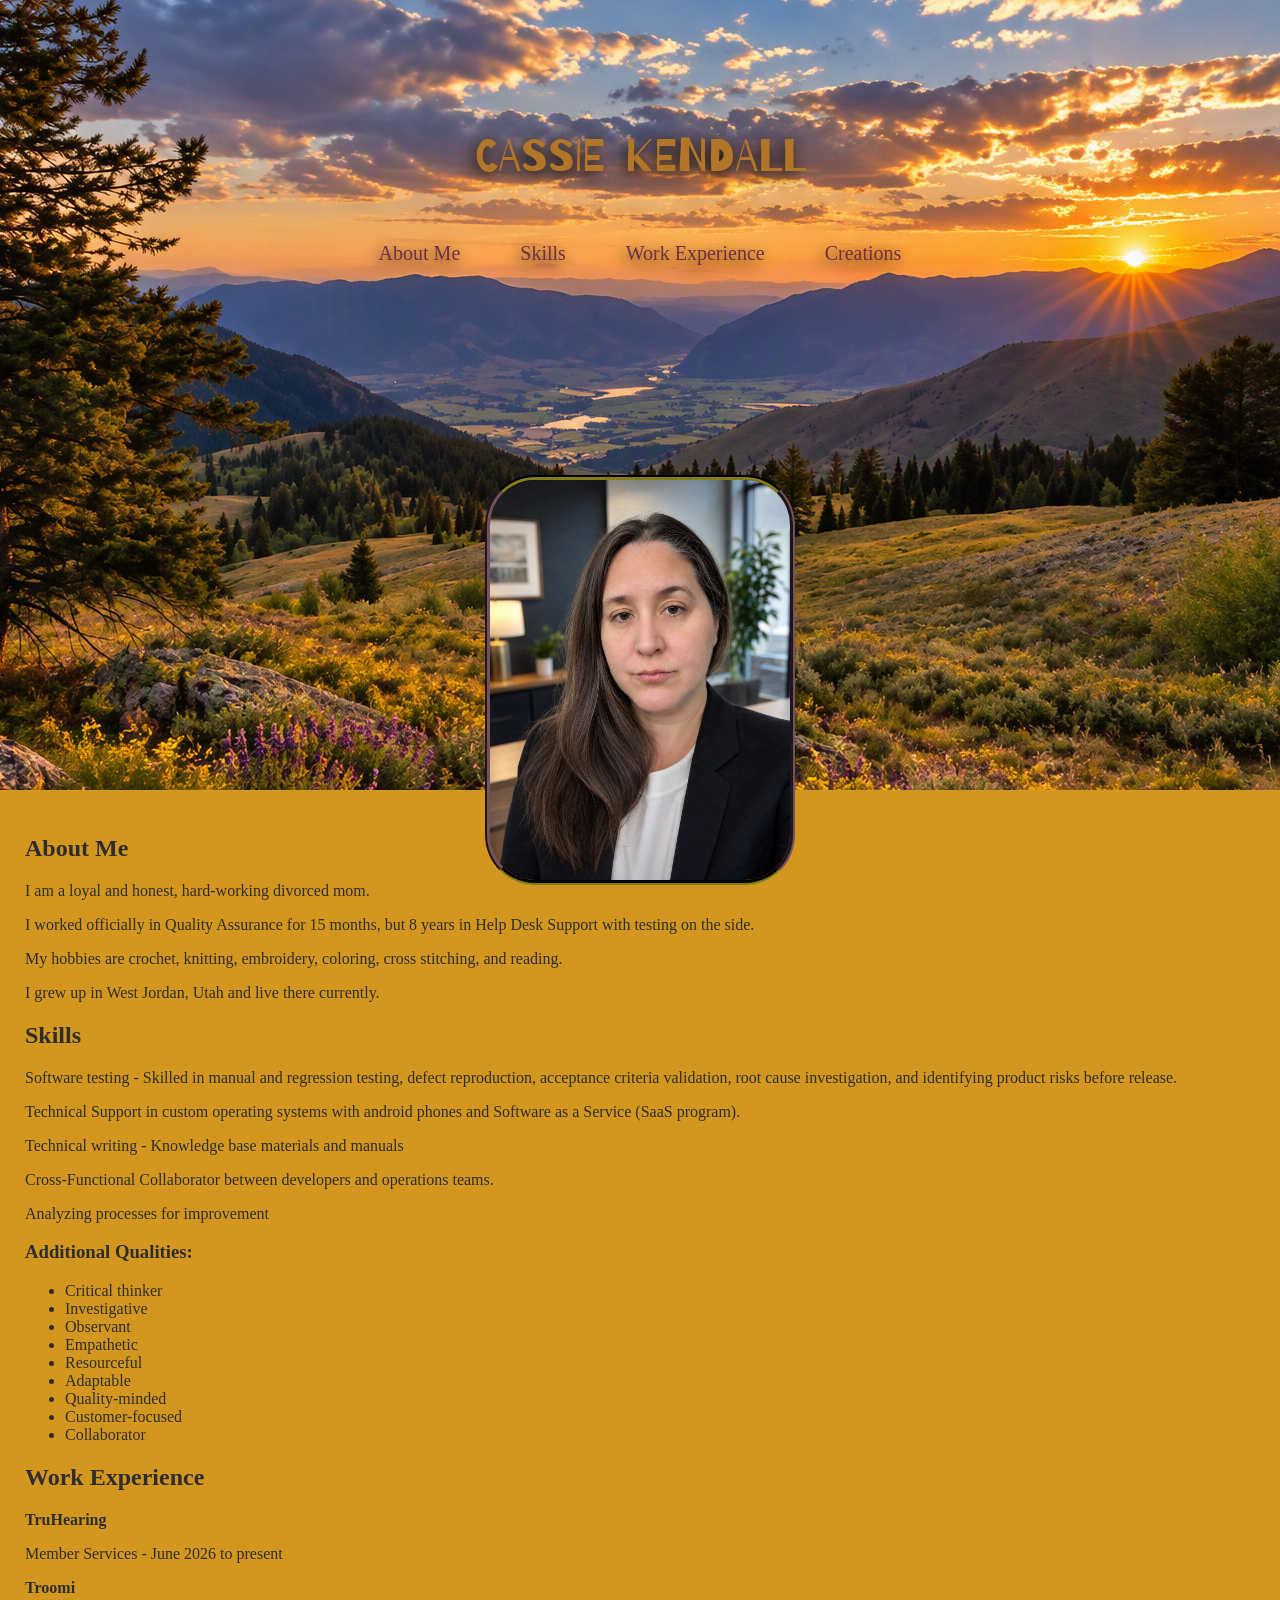
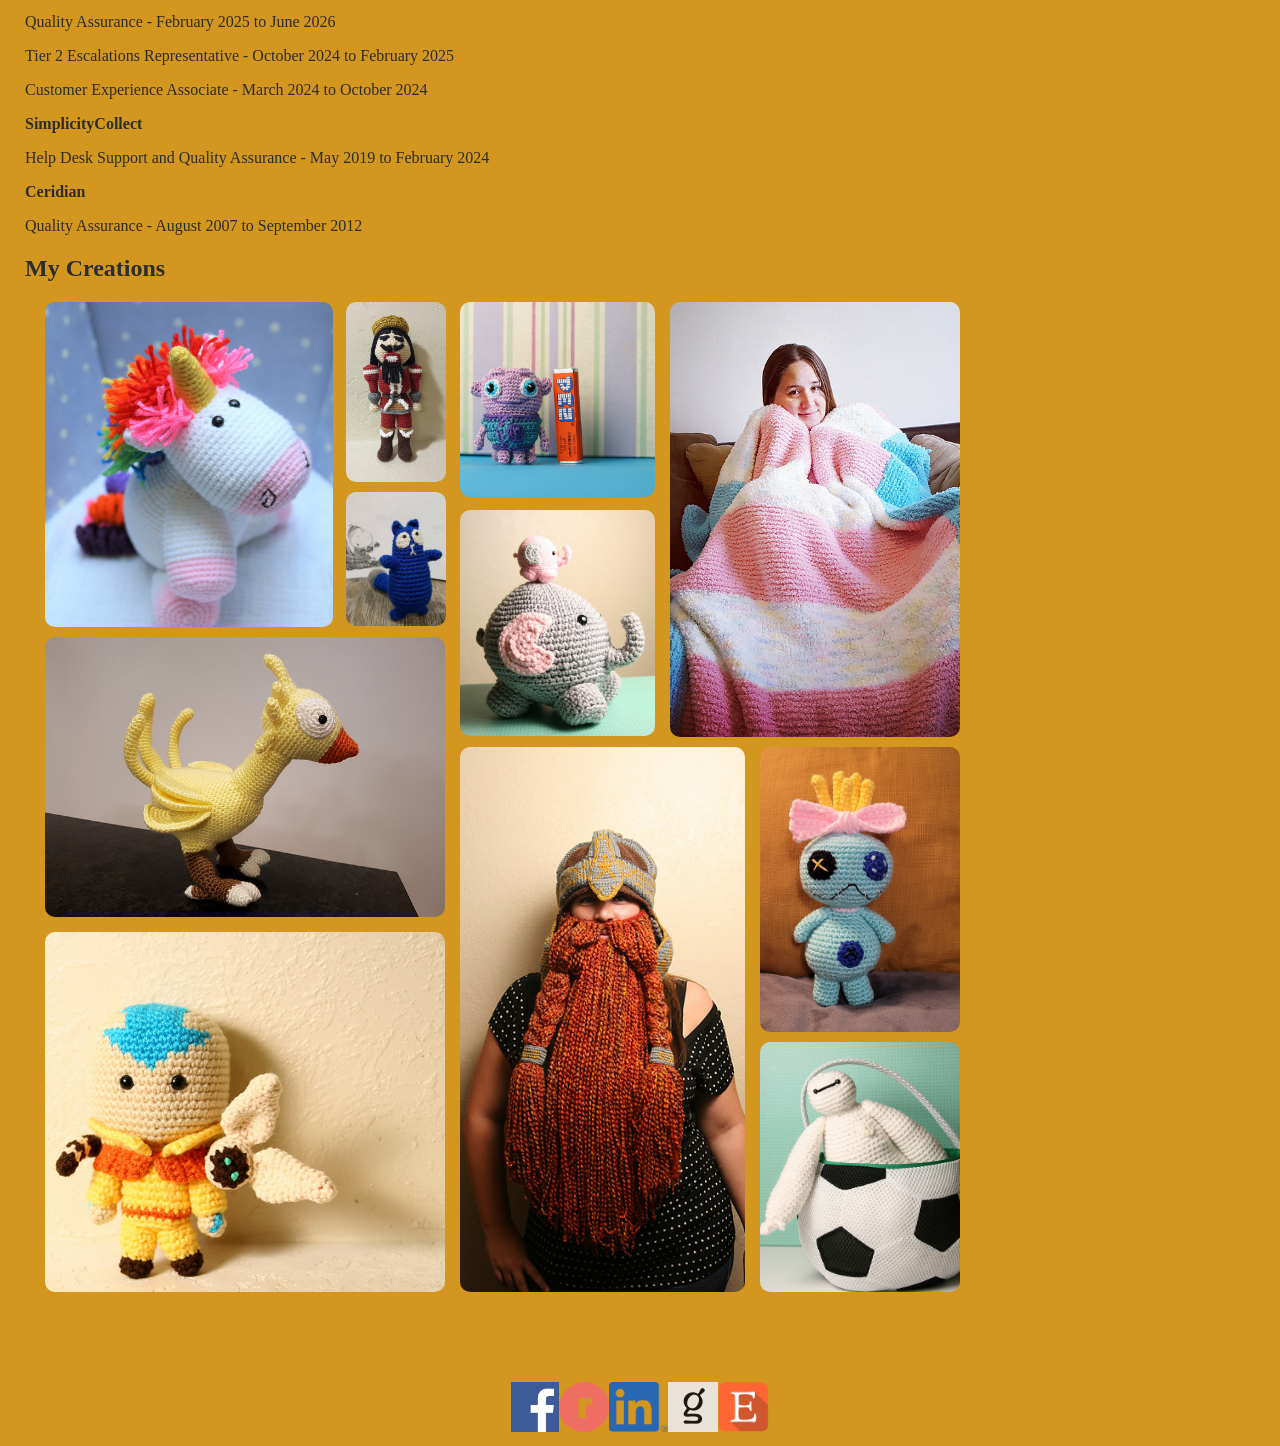
==== commit 73c7edc3: "added bug and rap" ====
--- a/index.html
+++ b/index.html
@@ -5,6 +5,9 @@
     <meta name="viewport" content="width=device-width, initial-scale=1.0">
     <title>Cassie Kendall</title>
     <link rel="stylesheet" href="styles.css">
+    <link rel="preconnect" href="https://fonts.googleapis.com">
+<link rel="preconnect" href="https://fonts.gstatic.com" crossorigin>
+<link href="https://fonts.googleapis.com/css2?family=Barrio&display=swap" rel="stylesheet">
 </head>
 <body>
     <header class="header">
@@ -91,7 +94,9 @@
                         <img class="elephants" src="elephants.jpg" alt="crochet elephants">
                         <img class="unicorn" src="unicorn.jpg" alt="crochet unicorn">
                         <!-- <img class="zelda" src="zelda.jpg" alt="crochet Zelda"> -->
-                        
+                        <a href="bug.html" title="Open hidden page">
+                            <img class="spider" src="spider.png" alt="you found a bug!">
+                            </a>
                     </center>
                 </div>
                 </section>
--- a/styles.css
+++ b/styles.css
@@ -11,7 +11,7 @@
       display: flex;
       flex-direction: column; 
       max-width: 100%;
-      height: 800px;
+      height: 790px;
       
     }
 footer {
@@ -29,6 +29,10 @@
 justify-content: center;
 width: 100%;}
 
+.cass{display: flex;
+justify-content: center;
+width: 100%;}
+
 .overlay-image {
      display: flex;
      justify-content: center;
@@ -37,11 +41,17 @@
     
     
 }
-.header {
-    /* font-family:cursive; */
+
+
+
+.title {display: flex;
+        justify-content: center;
+        padding-top: 70px;
+        height: 65px;
+          /* font-family:cursive; */
         color: #b27628;
         text-shadow: -3px 4px 15px #1c1308;
-font-size: 30px;
+font-size: 65px;
 /* gap: 60px; */
    /* padding: 10px 0px 0px; */
 font-family: Verdana, Geneva, sans-serif;
@@ -52,15 +62,11 @@
 font-variant: small-caps;
 text-transform: lowercase;
 
-}
-
-
-.title {display: flex;
-        justify-content: center;
-        padding-top: 70px;
-        height: 50px;
-
-}
+  font-family: "Barrio", system-ui;
+  font-weight: 400;
+  font-style: normal;
+}
+
 
 
 
@@ -72,13 +78,26 @@
     margin-bottom: 200px;
     list-style-type: none;
     align-items: center;
+    color: #6e3047;
+    font-family: Cambria, Cochin, Georgia, Times, 'Times New Roman', serif;
+    text-shadow: -3px 4px 15px #1c1308;
+    font-size: 20px;
+    text-decoration: none;
     
 }
 .nav a {
     color: #6e3047;
-    font-family:cursive;
+    font-family: Cambria, Cochin, Georgia, Times, 'Times New Roman', serif;
     text-shadow: -3px 4px 15px #1c1308;
     font-size: 20px;
+    text-decoration: none;
+    
+    
+}
+.plainbackground{height: 400px;
+display: flex;
+align-items: center;
+
 }
 .cntr {display: flex;
 justify-content: center;}
@@ -95,7 +114,7 @@
 
     }
 /* .border {border-radius: 50%} */
-
+.becky{margin: 20px 0px 0px 20px;}
 
 /* used codepen template to create collage */
 .container{
@@ -104,6 +123,8 @@
     
     
 }
+.spiderbug{width: 300px;
+    position: absolute; left: 600px; top: 430px;}
 .avatar {
     width: 400px;
     height: 360px;
@@ -114,12 +135,17 @@
     padding: 0px;
 }
 .avatar:hover{
-    transform: scale(125%);
-    transition: transform .3s;
-    box-shadow: 0px 0px 33px #75505f;
-    height: 360px;
-    width: 400px;
-    z-index: 100;
+    /* transform: scale(107%); */
+    /* transition-behavior: unset; */
+    transition:cubic-bezier(0.19, 1, 0.22, 1);
+    box-shadow: 0px 0px 33px #75505f;
+    height: 50px;
+    width: auto;
+    /* z-index: 100; */
+    /* transform-origin: bottom left; */
+    inset: 0;
+    cursor: pointer;
+    position: absolute; left: 50 px; top: 900px;
 }
 .baymax{
     width: 200px;
@@ -238,7 +264,7 @@
 .cat {width: 100px;
   height: auto;
   z-index: 1;
-  position: absolute; left:321px; top: 190px;px;
+  position: absolute; left:321px; top: 190px;
   object-fit: cover;
   border-radius: 10px 10px 10px 10px;
   padding: 0px; 
@@ -284,10 +310,16 @@
   height: 325px;
   z-index: 100;
 }
-
+.spider{
+    width:100px;
+    height: 100px;
+    /* object-fit: cover; */
+    position:absolute; left: 200px; top:730px;
+    /* z-index: 1; */
+}
 
 /* Used ChatGPT to help configure a mobile friendly version */
-@media screen and (max-width: 600px) {
+@media screen and (max-width: 960px) {
     main {
         margin-top: 100px;
         margin-bottom: 450px;
@@ -295,10 +327,12 @@
         margin-left: 5px;
     }
     .header {font-size: 18px;}
-    header {height: 750px;
+    header {height: 790px;
         }
     .nav {margin-bottom: 150px;
-        margin-top: 30px;
+        margin-top: 0px;
+    
         gap: 20px;}
     .container {scale: 35%;}
-}
+    
+}
